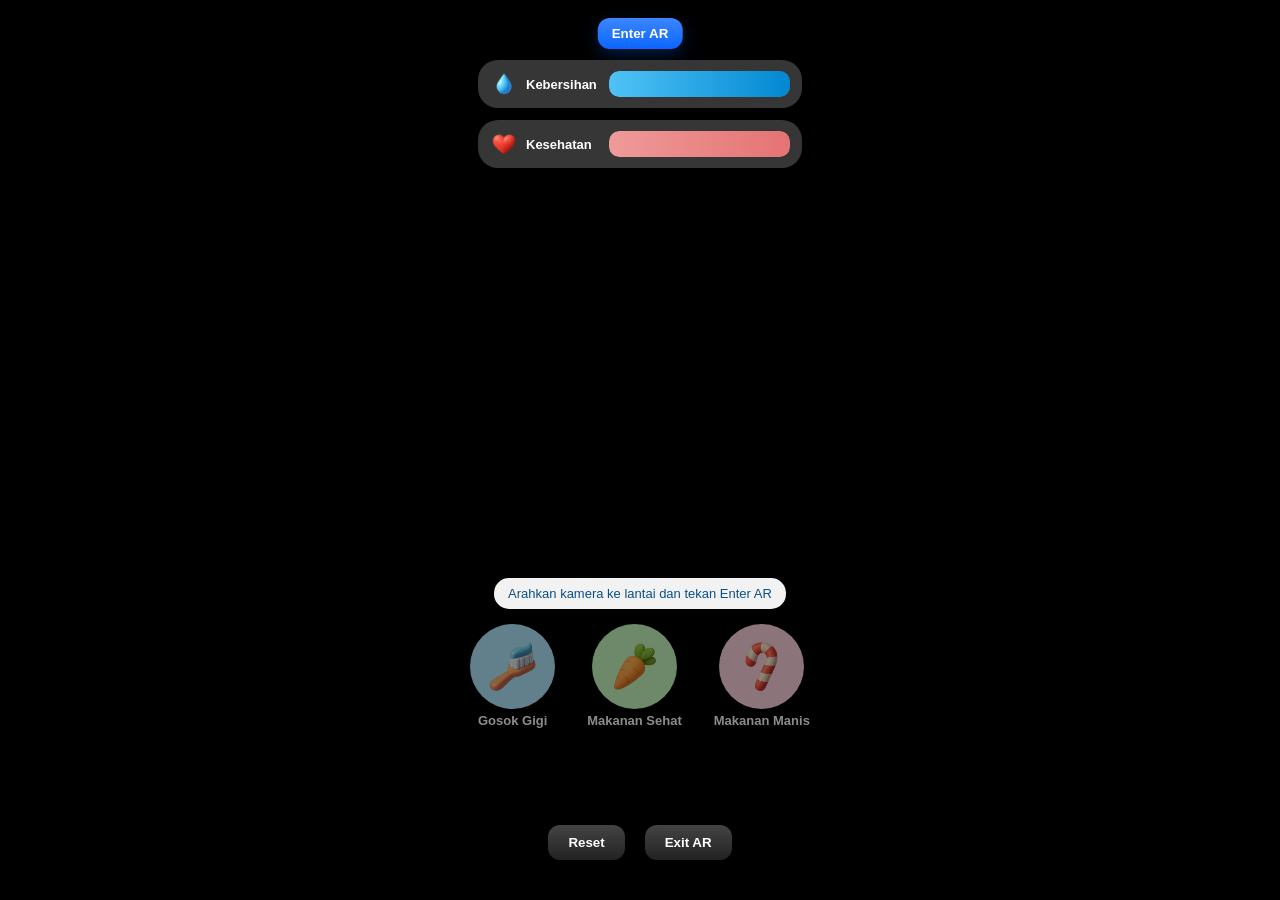
==== index.html @ 1947b39f "Add files via upload" ====
<!DOCTYPE html>
<html lang="id">
<head>
  <meta charset="utf-8" />
  <meta name="viewport" content="width=device-width,initial-scale=1" />
  <title>kARies - AR Edukasi Gigi</title>
  <link rel="stylesheet" href="./ui.css">
</head>
<body>
  <!-- XR Button (center top) -->
  <button id="xrBtn" class="xr-btn">Enter AR</button>

  <!-- AR canvas -->
  <canvas id="canvas"></canvas>

  <!-- UI overlay -->
  <div id="ui">
    <div id="bars">
      <div class="status-bar clean">
        <img src="icons/water.png" class="status-icon" alt="Kebersihan">
        <span class="status-label">Kebersihan</span>
        <div class="bar-fill"><div id="cleanFill" class="bar-inner" style="width:100%"></div></div>
      </div>

      <div class="status-bar health">
        <img src="icons/heart.png" class="status-icon" alt="Kesehatan">
        <span class="status-label">Kesehatan</span>
        <div class="bar-fill"><div id="healthFill" class="bar-inner" style="width:100%"></div></div>
      </div>
    </div>

    <div id="infoText">Arahkan kamera ke lantai dan tekan Enter AR</div>

    <div id="buttons">
      <button class="action-btn brush" data-action="brush">
        <img src="icons/sikat.png" alt="Gosok Gigi">
        <span>Gosok Gigi</span>
      </button>

      <button class="action-btn healthy" data-action="healthy">
        <img src="icons/wortel.png" alt="Makanan Sehat">
        <span>Makanan Sehat</span>
      </button>

      <button class="action-btn sweet" data-action="sweet">
        <img src="icons/permen.png" alt="Makanan Manis">
        <span>Makanan Manis</span>
      </button>
    </div>

    <!-- NEW: extra buttons under action buttons -->
    <div id="extraButtons">
      <button id="resetBtn" class="extra-btn">Reset</button>
      <button id="exitBtn" class="extra-btn">Exit AR</button>
    </div>
  </div>

  <!-- UI logic first -->
  <script src="./ui.js"></script>

  <!-- AR logic (module) -->
  <script type="module" src="./index.js"></script>
</body>
</html>
---- ui.css ----
/* ui.css - cleaned (no reset/extra buttons) */
body {
  margin: 0;
  overflow: hidden;
  font-family: "Poppins", sans-serif;
  background: #000;
}

/* canvas full */
canvas { display:block; width:100vw; height:100vh; position: absolute; }

/* UI Overlay */
#ui {
  position: absolute;
  top: 0;
  left: 0;
  width: 100%;
  height: 100%;
  display: flex;
  flex-direction: column;
  justify-content: flex-end;
  align-items: center;
  pointer-events: none;
}

/* STATUS BARS */
#bars {
  position: absolute;
  top: 60px; /* lowered slightly */
  left: 50%;
  transform: translateX(-50%);
  display: flex;
  flex-direction: column;
  gap: 12px;
  align-items: center;
  pointer-events: none;
  z-index: 50;
}

.status-bar {
  display: flex;
  align-items: center;
  background: rgba(60, 60, 60, 0.9);
  border-radius: 20px;
  padding: 6px 12px;
  min-width: 300px;
  height: 36px;
  box-shadow: 0 3px 6px rgba(0,0,0,0.2);
}

.status-icon { width: 28px; height: 28px; margin-right: 8px; }
.status-label { color:#fff; font-size:13px; font-weight:600; margin-right:8px; min-width:75px; }

.bar-fill { flex:1; height:26px; border-radius:10px; background:#555; overflow:hidden; position:relative; }
.bar-inner { height:100%; width:100%; border-radius:10px; transition: width 0.3s ease; }

.clean .bar-inner { background: linear-gradient(to right, #4fc3f7, #0288d1); }
.health .bar-inner { background: linear-gradient(to right, #ef9a9a, #e57373); }
.bar-inner.damage { animation: blinkRed 0.4s ease; }
@keyframes blinkRed { 0%,100%{ filter:brightness(1);} 50%{ filter:brightness(2);} }

/* Buttons container (raised a bit) */
#buttons {
  width: 100%;
  max-width: 420px;
  display: flex;
  gap: 20px;
  justify-content: center;
  margin-bottom: 96px; /* move up from bottom */
  pointer-events: auto;
  z-index: 45;
}

.action-btn {
  display:flex; flex-direction:column; align-items:center; text-align:center;
  background:none; border:none; cursor:pointer; transition: transform 0.15s ease;
}
.action-btn img {
  width:65px; height:65px; border-radius:50%; box-shadow:0 3px 8px rgba(0,0,0,0.25);
  margin-bottom:4px; object-fit:contain; padding:10px; background:#fff;
}
.action-btn span { font-size:13px; font-weight:600; color:#fff; text-shadow:0 1px 4px rgba(0,0,0,0.4); }

.action-btn.brush img { background:#b2e8ff; }
.action-btn.healthy img { background:#c8f7c2; }
.action-btn.sweet img { background:#ffd4e1; }

/* info text (above buttons) */
#infoText {
  background: rgba(255,255,255,0.95);
  border-radius: 15px;
  padding: 8px 14px;
  margin-bottom: 14px;
  font-size:13px;
  font-weight:500;
  color: #0b4f8a;
  box-shadow: 0 2px 10px rgba(0,0,0,0.15);
  text-align:center;
  max-width:380px;
  pointer-events:auto;
  transition: opacity 0.3s ease;
  z-index: 46;
}

/* XR button - centered top */
.xr-btn {
  position: absolute;
  top: 18px;
  left: 50%;
  transform: translateX(-50%);
  z-index: 40;
  padding: 8px 14px;
  border-radius: 12px;
  border: none;
  background: linear-gradient(180deg,#3c86ff,#0b66ff);
  color: #fff;
  font-weight:700;
  cursor:pointer;
  box-shadow: 0 6px 18px rgba(11,102,255,0.25);
  transition: opacity 0.28s ease, transform 0.18s ease;
}

/* hidden state (fade out & disable) */
.xr-btn.hidden {
  opacity: 0;
  pointer-events: none;
  transform: translateX(-50%) scale(0.96);
}

/* Extra Buttons (Reset & Exit) */
#extraButtons {
  width: 100%;
  max-width: 420px;
  display: flex;
  gap: 20px;
  justify-content: center;
  margin-bottom: 40px;
  pointer-events: auto;
  z-index: 45;
}

.extra-btn {
  padding: 10px 20px;
  border-radius: 12px;
  border: none;
  font-weight: 600;
  cursor: pointer;
  color: #fff;
  background: linear-gradient(180deg, #444, #222);
  box-shadow: 0 3px 10px rgba(0,0,0,0.25);
  transition: transform 0.15s ease, opacity 0.2s ease;
}

.extra-btn:active {
  transform: scale(0.94);
}
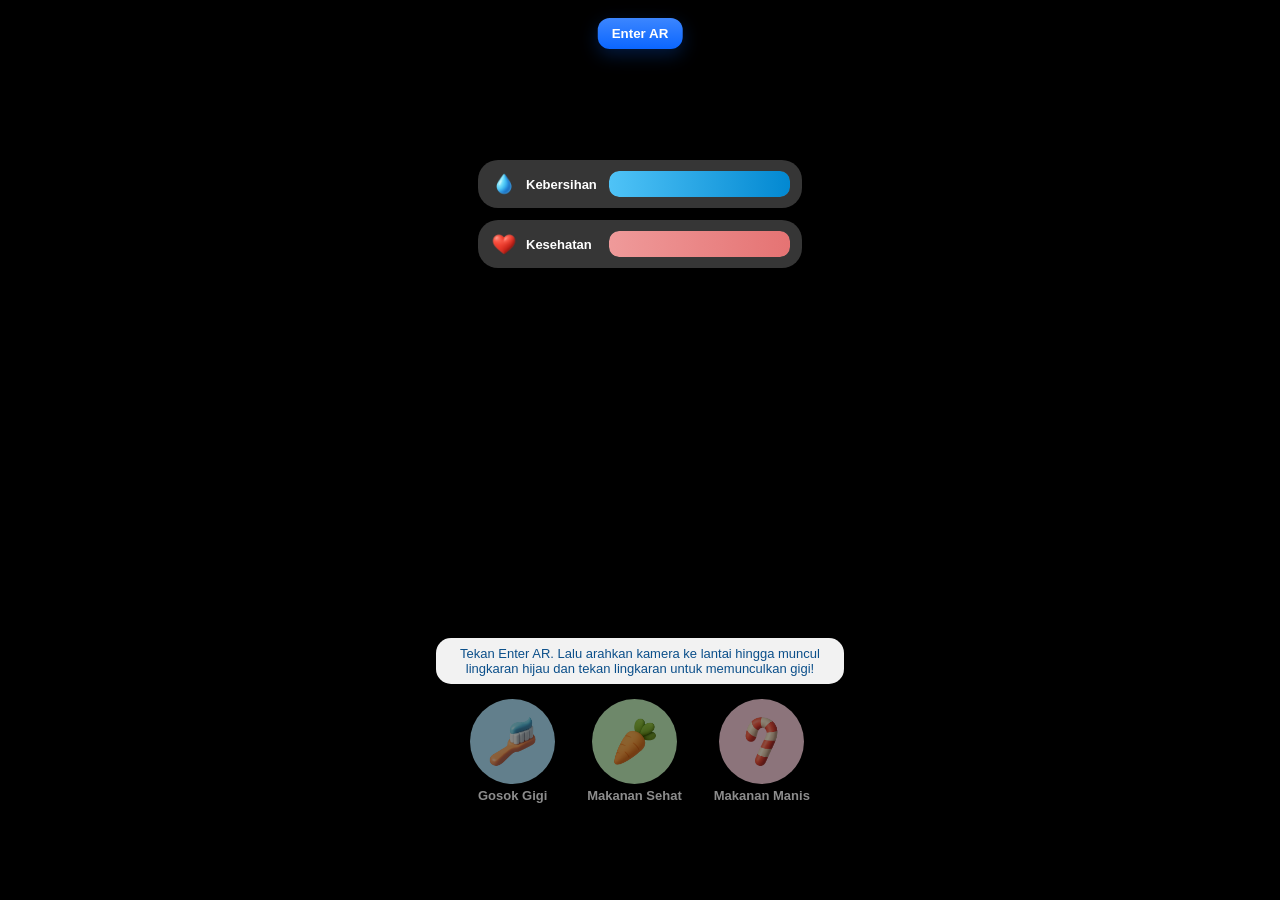
==== commit 52a4959b: "Add files via upload" ====
--- a/index.html
+++ b/index.html
@@ -29,7 +29,7 @@
       </div>
     </div>
 
-    <div id="infoText">Arahkan kamera ke lantai dan tekan Enter AR</div>
+    <div id="infoText">Tekan Enter AR. Lalu arahkan kamera ke lantai hingga muncul lingkaran hijau dan tekan lingkaran untuk memunculkan gigi!</div>
 
     <div id="buttons">
       <button class="action-btn brush" data-action="brush">
@@ -48,6 +48,12 @@
       </button>
     </div>
 
+    <!-- NEW: Scale Buttons - under action buttons (middle bottom) -->
+    <div id="scaleButtons">
+      <button id="scaleUpBtn" class="scale-btn">Perbesar</button>
+      <button id="scaleDownBtn" class="scale-btn">Perkecil</button>
+    </div>
+
     <!-- NEW: extra buttons under action buttons -->
     <div id="extraButtons">
       <button id="resetBtn" class="extra-btn">Reset</button>
--- a/ui.css
+++ b/ui.css
@@ -1,4 +1,4 @@
-/* ui.css - cleaned (no reset/extra buttons) */
+/* ui.css - cleaned (with reset/exit buttons moved to top center) */
 body {
   margin: 0;
   overflow: hidden;
@@ -26,7 +26,7 @@
 /* STATUS BARS */
 #bars {
   position: absolute;
-  top: 60px; /* lowered slightly */
+  top: 160px; /* moved lower because extraButtons moved above */
   left: 50%;
   transform: translateX(-50%);
   display: flex;
@@ -59,14 +59,14 @@
 .bar-inner.damage { animation: blinkRed 0.4s ease; }
 @keyframes blinkRed { 0%,100%{ filter:brightness(1);} 50%{ filter:brightness(2);} }
 
-/* Buttons container (raised a bit) */
+/* Buttons container */
 #buttons {
   width: 100%;
   max-width: 420px;
   display: flex;
   gap: 20px;
   justify-content: center;
-  margin-bottom: 96px; /* move up from bottom */
+  margin-bottom: 96px;
   pointer-events: auto;
   z-index: 45;
 }
@@ -85,7 +85,7 @@
 .action-btn.healthy img { background:#c8f7c2; }
 .action-btn.sweet img { background:#ffd4e1; }
 
-/* info text (above buttons) */
+/* info text */
 #infoText {
   background: rgba(255,255,255,0.95);
   border-radius: 15px;
@@ -108,7 +108,7 @@
   top: 18px;
   left: 50%;
   transform: translateX(-50%);
-  z-index: 40;
+  z-index: 70;
   padding: 8px 14px;
   border-radius: 12px;
   border: none;
@@ -120,23 +120,54 @@
   transition: opacity 0.28s ease, transform 0.18s ease;
 }
 
-/* hidden state (fade out & disable) */
 .xr-btn.hidden {
   opacity: 0;
   pointer-events: none;
   transform: translateX(-50%) scale(0.96);
 }
 
-/* Extra Buttons (Reset & Exit) */
-#extraButtons {
-  width: 100%;
-  max-width: 420px;
+/* Scale Buttons (center bottom) */
+#scaleButtons {
+  position: absolute;
+  bottom: 35px;
+  left: 50%;
+  transform: translateX(-50%);
   display: flex;
   gap: 20px;
-  justify-content: center;
-  margin-bottom: 40px;
-  pointer-events: auto;
-  z-index: 45;
+  z-index: 60;
+  pointer-events: none;
+  opacity: 0;
+  transition: opacity 0.18s ease, transform 0.18s ease;
+}
+
+.scale-btn {
+  padding: 10px 20px;
+  border-radius: 12px;
+  border: none;
+  font-weight: 600;
+  cursor: pointer;
+  color: #fff;
+  background: linear-gradient(180deg, #444, #222);
+  box-shadow: 0 3px 10px rgba(0,0,0,0.25);
+  transition: transform 0.15s ease;
+}
+
+.scale-btn:active {
+  transform: scale(0.94);
+}
+
+/* Extra Buttons (Reset & Exit) – moved to top center */
+#extraButtons {
+  position: absolute;
+  top: 85px;
+  left: 50%;
+  transform: translateX(-50%);
+  display: flex;
+  gap: 16px;
+  z-index: 65;
+  pointer-events: none;
+  opacity: 0;
+  transition: opacity 0.18s ease, transform 0.18s ease;
 }
 
 .extra-btn {
@@ -153,4 +184,13 @@
 
 .extra-btn:active {
   transform: scale(0.94);
+}
+
+
+/* show AR-only controls */
+.visible-controls {
+  opacity: 1 !important;
+  pointer-events: auto !important;
+  transform: translateX(-50%) translateY(0) !important;
+  transition: opacity 0.18s ease, transform 0.18s ease;
 }
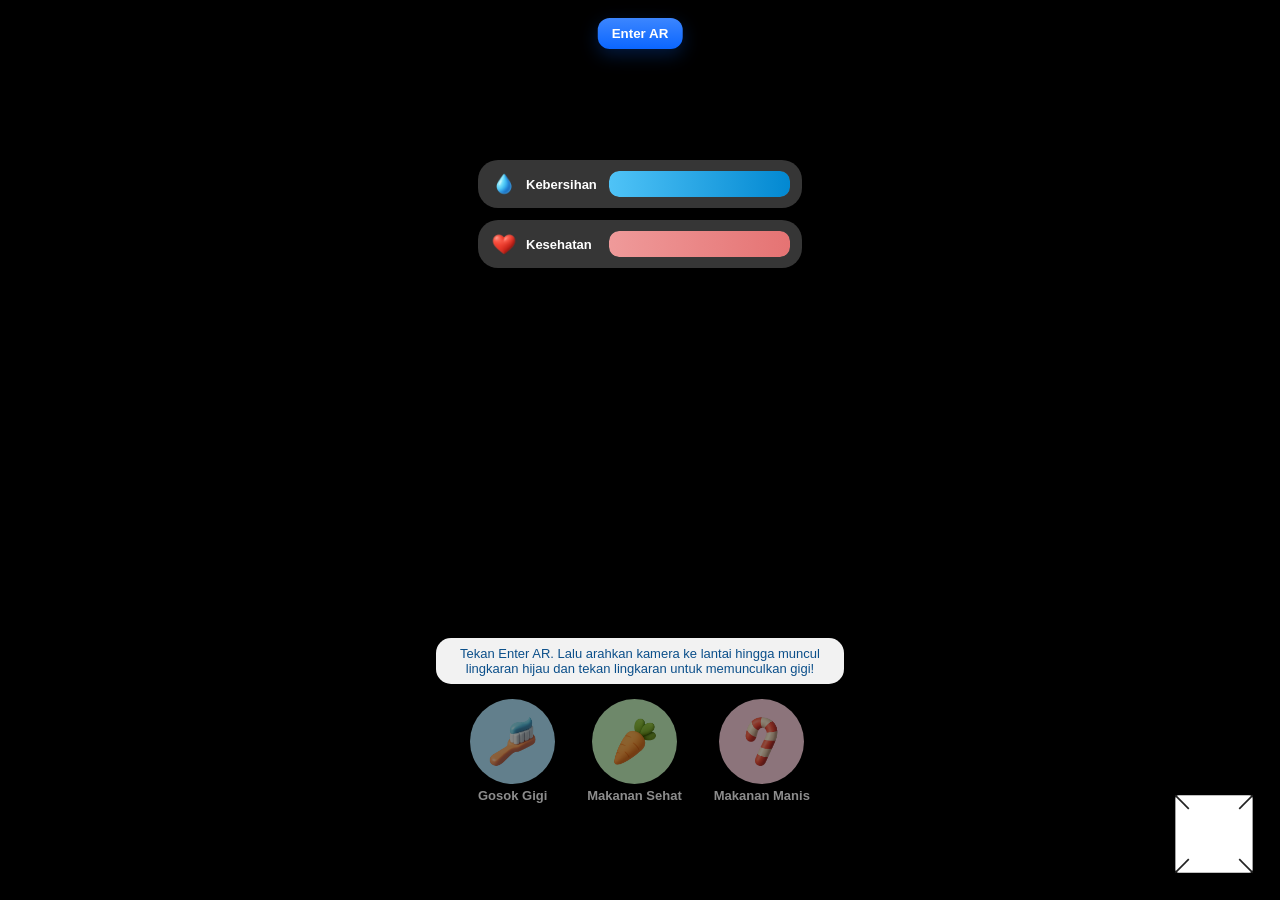
==== commit f4c6ac43: "Add files via upload" ====
--- a/index.html
+++ b/index.html
@@ -28,6 +28,20 @@
         <div class="bar-fill"><div id="healthFill" class="bar-inner" style="width:100%"></div></div>
       </div>
     </div>
+
+    <!-- STAGE INDICATOR: taruh setelah #bars dan sebelum #infoText -->
+  <div id="stageIndicator" aria-hidden="true" title="Tahap kesehatan gigi">
+    <svg viewBox="0 0 100 100" width="84" height="84" role="img" aria-label="Indikator tahap">
+      <rect id="frame" x="4" y="4" width="92" height="92" rx="4" ry="4" fill="#ffffff" stroke="#222" stroke-width="0"/>
+      <rect id="ring"  x="14" y="14" width="72" height="72" rx="3" ry="3" fill="#ffffff" />
+      <rect id="core"  x="34" y="34" width="32" height="32" rx="2" ry="2" fill="#ffffff" />
+      <line x1="4"  y1="4"  x2="20" y2="20" stroke="#222" stroke-width="2"/>
+      <line x1="96" y1="4"  x2="80" y2="20" stroke="#222" stroke-width="2"/>
+      <line x1="4"  y1="96" x2="20" y2="80" stroke="#222" stroke-width="2"/>
+      <line x1="96" y1="96" x2="80" y2="80" stroke="#222" stroke-width="2"/>
+    </svg>
+  </div>
+
 
     <div id="infoText">Tekan Enter AR. Lalu arahkan kamera ke lantai hingga muncul lingkaran hijau dan tekan lingkaran untuk memunculkan gigi!</div>
 
--- a/ui.css
+++ b/ui.css
@@ -193,4 +193,25 @@
   pointer-events: auto !important;
   transform: translateX(-50%) translateY(0) !important;
   transition: opacity 0.18s ease, transform 0.18s ease;
-}+}
+
+/* Stage indicator (kanan-bawah) */
+#stageIndicator {
+  position: absolute;
+  right: 18px;
+  bottom: 18px;
+  width: 84px;
+  height: 84px;
+  z-index: 72;
+  pointer-events: auto;
+  display: flex;
+  align-items: center;
+  justify-content: center;
+  background: rgba(0,0,0,0.18);
+  border-radius: 12px;
+  padding: 6px;
+  box-shadow: 0 6px 18px rgba(0,0,0,0.35);
+  transition: transform 0.18s ease, opacity 0.18s ease;
+}
+#stageIndicator:active { transform: scale(0.97); }
+#stageIndicator rect, #stageIndicator line { transition: fill 0.28s ease, stroke 0.28s ease; }
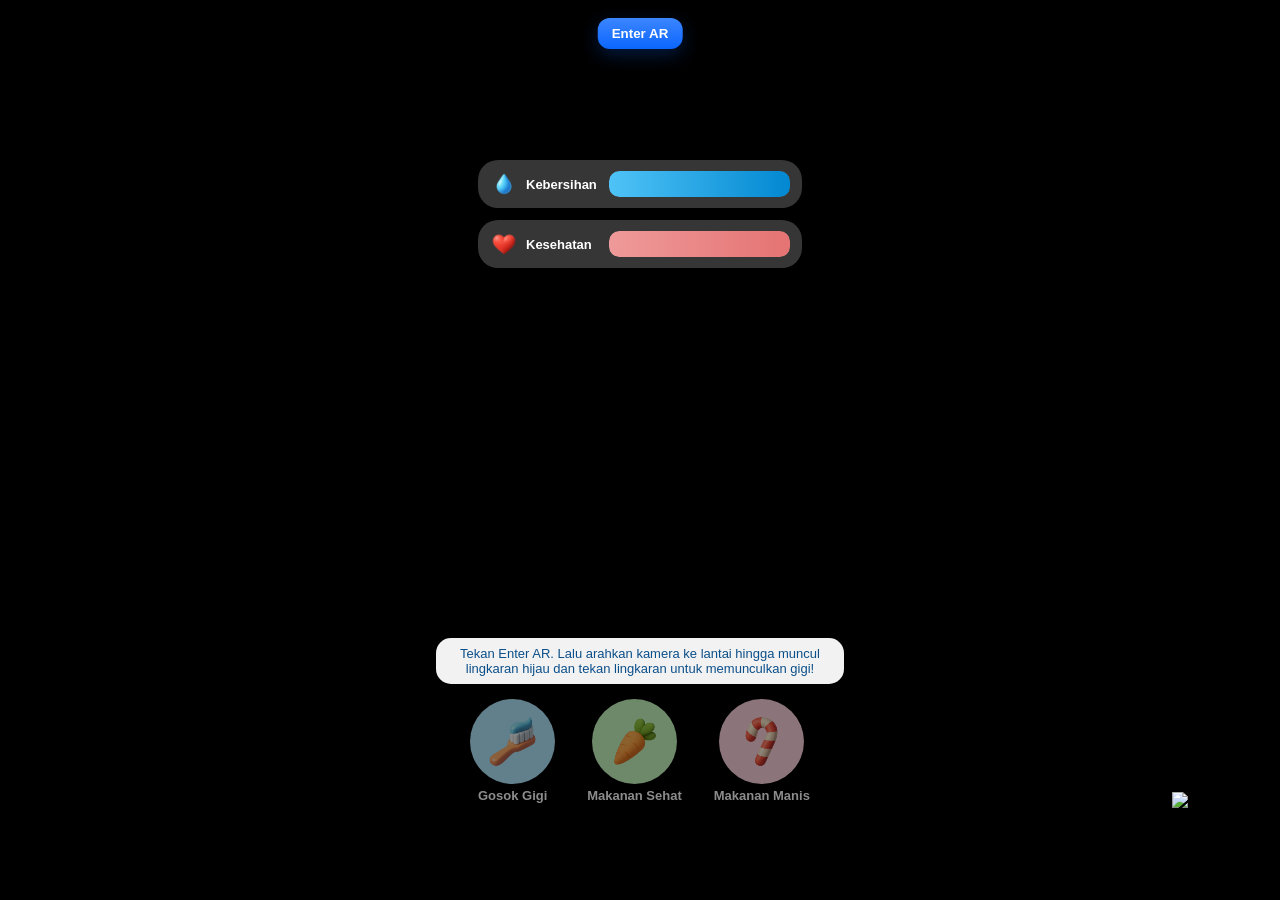
==== commit be917ebf: "Add files via upload" ====
--- a/index.html
+++ b/index.html
@@ -29,18 +29,10 @@
       </div>
     </div>
 
-    <!-- STAGE INDICATOR: taruh setelah #bars dan sebelum #infoText -->
-  <div id="stageIndicator" aria-hidden="true" title="Tahap kesehatan gigi">
-    <svg viewBox="0 0 100 100" width="84" height="84" role="img" aria-label="Indikator tahap">
-      <rect id="frame" x="4" y="4" width="92" height="92" rx="4" ry="4" fill="#ffffff" stroke="#222" stroke-width="0"/>
-      <rect id="ring"  x="14" y="14" width="72" height="72" rx="3" ry="3" fill="#ffffff" />
-      <rect id="core"  x="34" y="34" width="32" height="32" rx="2" ry="2" fill="#ffffff" />
-      <line x1="4"  y1="4"  x2="20" y2="20" stroke="#222" stroke-width="2"/>
-      <line x1="96" y1="4"  x2="80" y2="20" stroke="#222" stroke-width="2"/>
-      <line x1="4"  y1="96" x2="20" y2="80" stroke="#222" stroke-width="2"/>
-      <line x1="96" y1="96" x2="80" y2="80" stroke="#222" stroke-width="2"/>
-    </svg>
-  </div>
+      <!-- STAGE IMAGE INDICATOR: setelah #bars dan sebelum #infoText -->
+      <div id="stageIndicator" aria-hidden="true" title="Tahap kesehatan gigi">
+        <img id="stageImg" src="miss.png" alt="Tahap gigi" width="84" height="84" />
+      </div>
 
 
     <div id="infoText">Tekan Enter AR. Lalu arahkan kamera ke lantai hingga muncul lingkaran hijau dan tekan lingkaran untuk memunculkan gigi!</div>
--- a/ui.css
+++ b/ui.css
@@ -195,7 +195,7 @@
   transition: opacity 0.18s ease, transform 0.18s ease;
 }
 
-/* Stage indicator (kanan-bawah) */
+/* Stage image indicator (kanan-bawah) */
 #stageIndicator {
   position: absolute;
   right: 18px;
@@ -207,11 +207,11 @@
   display: flex;
   align-items: center;
   justify-content: center;
-  background: rgba(0,0,0,0.18);
+  background: rgba(0,0,0,0.12);
   border-radius: 12px;
   padding: 6px;
-  box-shadow: 0 6px 18px rgba(0,0,0,0.35);
+  box-shadow: 0 6px 18px rgba(0,0,0,0.25);
   transition: transform 0.18s ease, opacity 0.18s ease;
 }
-#stageIndicator:active { transform: scale(0.97); }
-#stageIndicator rect, #stageIndicator line { transition: fill 0.28s ease, stroke 0.28s ease; }+#stageIndicator img { width: 100%; height: 100%; object-fit: contain; display:block; }
+#stageIndicator:active { transform: scale(0.97); }
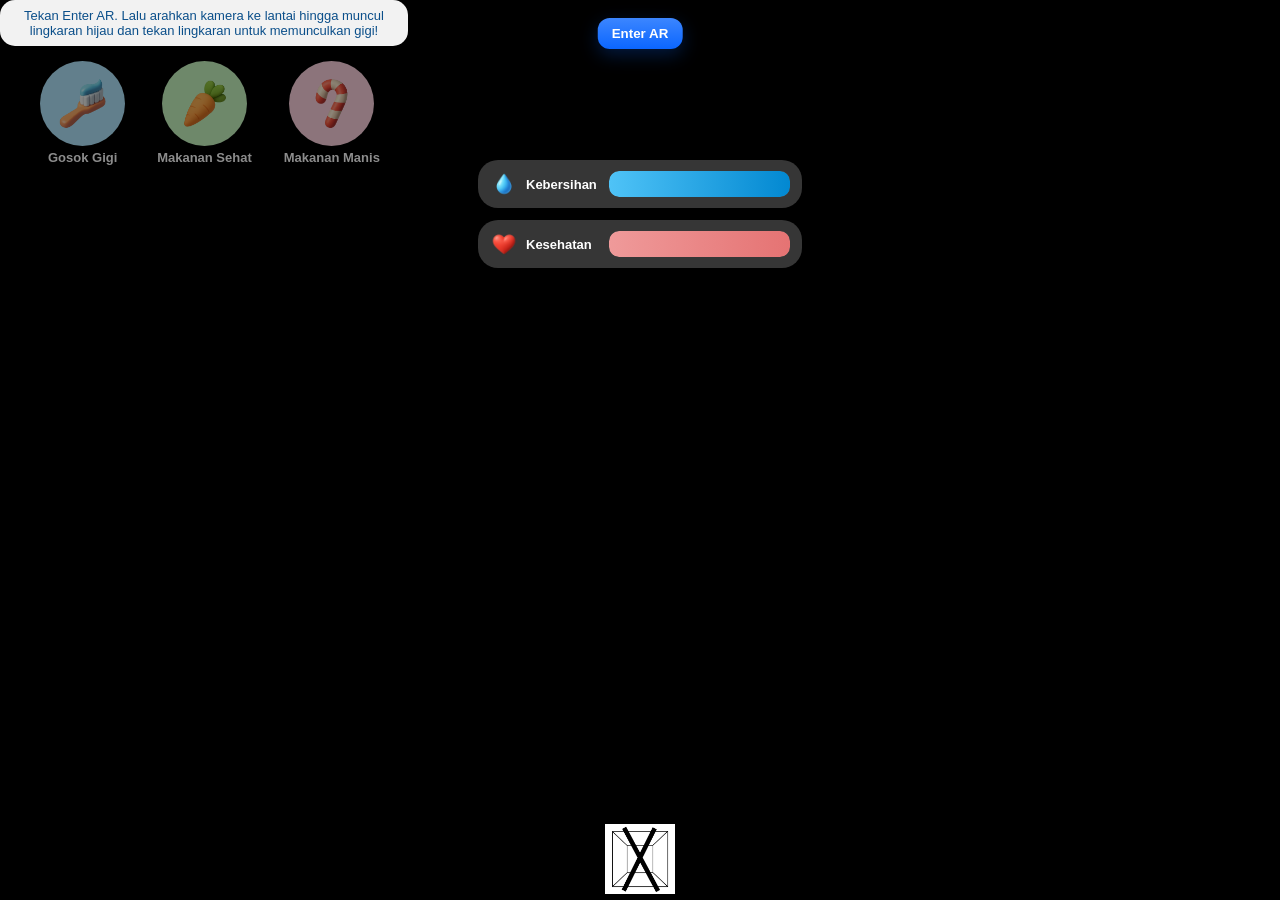
==== commit 77db2f1f: "Add files via upload" ====
--- a/index.html
+++ b/index.html
@@ -31,9 +31,9 @@
 
       <!-- STAGE IMAGE INDICATOR: setelah #bars dan sebelum #infoText -->
       <div id="stageIndicator" aria-hidden="true" title="Tahap kesehatan gigi">
-        <img id="stageImg" src="miss.png" alt="Tahap gigi" width="84" height="84" />
-      </div>
-
+    <img id="stageImg" src="miss.png" alt="Tahap gigi" width="84" height="84" />
+  </div>
+</div>
 
     <div id="infoText">Tekan Enter AR. Lalu arahkan kamera ke lantai hingga muncul lingkaran hijau dan tekan lingkaran untuk memunculkan gigi!</div>
 
--- a/ui.css
+++ b/ui.css
@@ -197,13 +197,9 @@
 
 /* Stage image indicator (kanan-bawah) */
 #stageIndicator {
-  position: absolute;
-  right: 18px;
-  bottom: 18px;
-  width: 84px;
-  height: 84px;
-  z-index: 72;
-  pointer-events: auto;
+  margin-top: 8px;
+  width: 70px;
+  height: 70px;
   display: flex;
   align-items: center;
   justify-content: center;
@@ -211,7 +207,12 @@
   border-radius: 12px;
   padding: 6px;
   box-shadow: 0 6px 18px rgba(0,0,0,0.25);
-  transition: transform 0.18s ease, opacity 0.18s ease;
-}
-#stageIndicator img { width: 100%; height: 100%; object-fit: contain; display:block; }
+}
+#stageIndicator img {
+  width: 100%;
+  height: 100%;
+  object-fit: contain;
+  display: block;
+}
+
 #stageIndicator:active { transform: scale(0.97); }
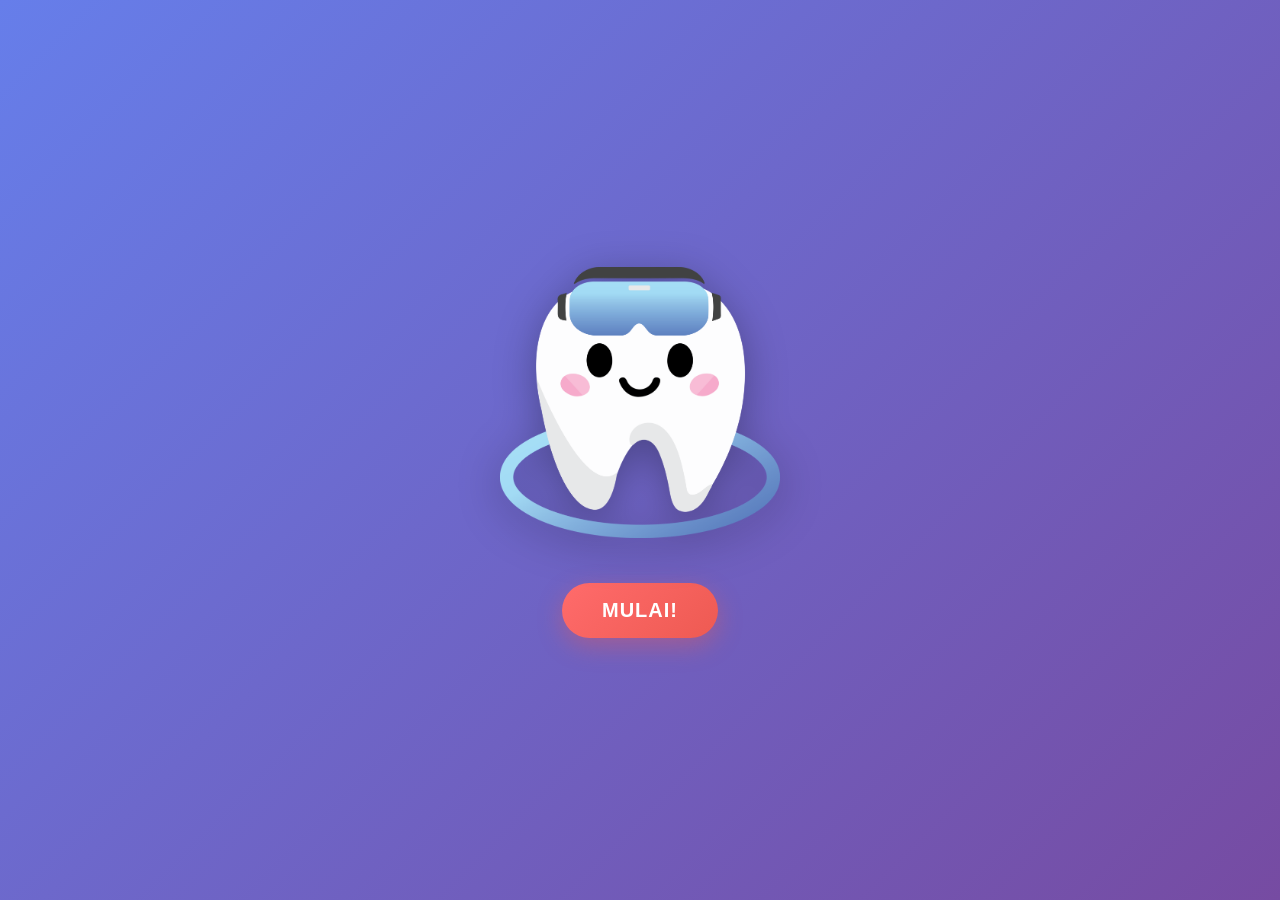
==== commit 00e3c349: "Add files via upload" ====
--- a/index.html
+++ b/index.html
@@ -7,14 +7,20 @@
   <link rel="stylesheet" href="./ui.css">
 </head>
 <body>
-  <!-- XR Button (center top) -->
-  <button id="xrBtn" class="xr-btn">Enter AR</button>
+  <!-- XR Button (center top) - SEMULA HIDDEN -->
+  <button id="xrBtn" class="xr-btn hidden">Enter AR</button>
 
   <!-- AR canvas -->
   <canvas id="canvas"></canvas>
 
   <!-- UI overlay -->
   <div id="ui">
+    <!-- NEW: Splash Screen -->
+    <div id="splashScreen">
+      <img src="logoar.png" alt="kARies Logo" id="splashLogo">
+      <button id="startBtn" class="start-btn">Mulai!</button>
+    </div>
+
     <div id="bars">
       <div class="status-bar clean">
         <img src="icons/water.png" class="status-icon" alt="Kebersihan">
@@ -29,11 +35,11 @@
       </div>
     </div>
 
-      <!-- STAGE IMAGE INDICATOR: setelah #bars dan sebelum #infoText -->
-      <div id="stageIndicator" aria-hidden="true" title="Tahap kesehatan gigi">
-    <img id="stageImg" src="miss.png" alt="Tahap gigi" width="84" height="84" />
-  </div>
-</div>
+    <!-- Tooth Status -->
+    <div id="toothStatus">
+      <img src="odontogram/odontogram_hilang.png" id="toothStatusIcon" alt="Status Gigi">
+      <div id="toothStatusText">Gigi tidak ada</div>
+    </div>
 
     <div id="infoText">Tekan Enter AR. Lalu arahkan kamera ke lantai hingga muncul lingkaran hijau dan tekan lingkaran untuk memunculkan gigi!</div>
 
@@ -54,13 +60,25 @@
       </button>
     </div>
 
-    <!-- NEW: Scale Buttons - under action buttons (middle bottom) -->
+      <!-- Modal Odontogram (pop-up) -->
+    <div id="odontModal" class="modal" aria-hidden="true">
+      <div class="modal-backdrop" id="odontBackdrop" tabindex="-1"></div>
+      <div class="modal-content" role="dialog" aria-modal="true" aria-labelledby="odontTitle">
+        <button id="modalClose" class="modal-close" aria-label="Tutup">&times;</button>
+        <h3 id="odontTitle" class="modal-title">Odontogram</h3>
+        <img id="odontModalImg" src="odontogram/odontogram_hilang.png" alt="Odontogram besar">
+        <div id="odontModalText" class="modal-text">Gigi tidak ada</div>
+      </div>
+    </div>
+
+
+    <!-- Scale Buttons -->
     <div id="scaleButtons">
       <button id="scaleUpBtn" class="scale-btn">Perbesar</button>
       <button id="scaleDownBtn" class="scale-btn">Perkecil</button>
     </div>
 
-    <!-- NEW: extra buttons under action buttons -->
+    <!-- Extra buttons -->
     <div id="extraButtons">
       <button id="resetBtn" class="extra-btn">Reset</button>
       <button id="exitBtn" class="extra-btn">Exit AR</button>
--- a/ui.css
+++ b/ui.css
@@ -7,7 +7,12 @@
 }
 
 /* canvas full */
-canvas { display:block; width:100vw; height:100vh; position: absolute; }
+canvas { 
+  display:block; 
+  width:100vw; 
+  height:100vh; 
+  position: absolute; 
+}
 
 /* UI Overlay */
 #ui {
@@ -23,10 +28,63 @@
   pointer-events: none;
 }
 
+/* NEW: Splash Screen */
+#splashScreen {
+  position: absolute;
+  top: 0;
+  left: 0;
+  width: 100%;
+  height: 100%;
+  display: flex;
+  flex-direction: column;
+  justify-content: center;
+  align-items: center;
+  background: linear-gradient(135deg, #667eea 0%, #764ba2 100%);
+  z-index: 100;
+  pointer-events: auto;
+}
+
+#splashLogo {
+  width: 280px;
+  height: 280px;
+  object-fit: contain;
+  margin-bottom: 40px;
+  filter: drop-shadow(0 8px 20px rgba(0,0,0,0.3));
+}
+
+.start-btn {
+  padding: 16px 40px;
+  font-size: 20px;
+  font-weight: 700;
+  color: #fff;
+  background: linear-gradient(135deg, #ff6b6b, #ee5a52);
+  border: none;
+  border-radius: 50px;
+  cursor: pointer;
+  box-shadow: 0 8px 25px rgba(238, 90, 82, 0.4);
+  transition: all 0.3s ease;
+  text-transform: uppercase;
+  letter-spacing: 1px;
+}
+
+.start-btn:hover {
+  transform: translateY(-3px);
+  box-shadow: 0 12px 30px rgba(238, 90, 82, 0.6);
+}
+
+.start-btn:active {
+  transform: translateY(-1px);
+}
+
+/* Hide splash when AR starts */
+#splashScreen.hidden {
+  display: none;
+}
+
 /* STATUS BARS */
 #bars {
   position: absolute;
-  top: 160px; /* moved lower because extraButtons moved above */
+  top: 150px;
   left: 50%;
   transform: translateX(-50%);
   display: flex;
@@ -35,6 +93,13 @@
   align-items: center;
   pointer-events: none;
   z-index: 50;
+  opacity: 0;
+  transition: opacity 0.3s ease;
+}
+
+/* TAMBAHKAN CLASS UNTUK SHOW BARS SAAT AR */
+#bars.visible-ar {
+  opacity: 1;
 }
 
 .status-bar {
@@ -59,6 +124,44 @@
 .bar-inner.damage { animation: blinkRed 0.4s ease; }
 @keyframes blinkRed { 0%,100%{ filter:brightness(1);} 50%{ filter:brightness(2);} }
 
+/* Tooth Status - tanpa bar, gambar besar dan teks */
+#toothStatus {
+  position: absolute;
+  top: 280px;
+  left: 50%;
+  transform: translateX(-50%);
+  display: flex;
+  flex-direction: column;
+  align-items: center;
+  gap: 8px;
+  pointer-events: none;
+  z-index: 50;
+  opacity: 0;
+  transition: opacity 0.3s ease;
+}
+
+/* TAMBAHKAN CLASS UNTUK SHOW TOOTH STATUS SAAT AR */
+#toothStatus.visible-ar {
+  opacity: 1;
+}
+
+#toothStatusIcon {
+  width: 80px;
+  height: 80px;
+  object-fit: contain;
+}
+
+#toothStatusText {
+  color: #fff;
+  font-size: 16px;
+  font-weight: 600;
+  text-align: center;
+  text-shadow: 0 2px 4px rgba(0,0,0,0.7);
+  background: rgba(0,0,0,0.5);
+  padding: 6px 12px;
+  border-radius: 8px;
+}
+
 /* Buttons container */
 #buttons {
   width: 100%;
@@ -69,6 +172,13 @@
   margin-bottom: 96px;
   pointer-events: auto;
   z-index: 45;
+  opacity: 0;
+  transition: opacity 0.3s ease;
+}
+
+/* TAMBAHKAN CLASS UNTUK SHOW BUTTONS SAAT AR */
+#buttons.visible-ar {
+  opacity: 1;
 }
 
 .action-btn {
@@ -100,9 +210,15 @@
   pointer-events:auto;
   transition: opacity 0.3s ease;
   z-index: 46;
-}
-
-/* XR button - centered top */
+  opacity: 0;
+}
+
+/* TAMBAHKAN CLASS UNTUK SHOW INFO TEXT SAAT AR */
+#infoText.visible-ar {
+  opacity: 1;
+}
+
+/* XR button - centered top (HIDDEN BY DEFAULT) */
 .xr-btn {
   position: absolute;
   top: 18px;
@@ -186,7 +302,6 @@
   transform: scale(0.94);
 }
 
-
 /* show AR-only controls */
 .visible-controls {
   opacity: 1 !important;
@@ -195,24 +310,112 @@
   transition: opacity 0.18s ease, transform 0.18s ease;
 }
 
-/* Stage image indicator (kanan-bawah) */
-#stageIndicator {
-  margin-top: 8px;
-  width: 70px;
-  height: 70px;
-  display: flex;
+/*Odontogram */
+/* ---------- Odontogram Modal (pop-up) ---------- */
+#toothStatusIcon { cursor: pointer; } /* pointer saat hover untuk menandakan bisa diklik */
+
+.modal {
+  position: fixed;
+  inset: 0;
+  display: none; /* default hidden */
+  z-index: 200;
   align-items: center;
   justify-content: center;
-  background: rgba(0,0,0,0.12);
+  pointer-events: none;
+}
+
+.modal[aria-hidden="false"] {
+  display: flex;
+  pointer-events: auto;
+}
+
+/* backdrop blur + dark overlay */
+.modal-backdrop {
+  position: absolute;
+  inset: 0;
+  background: rgba(0,0,0,0.55);
+  backdrop-filter: blur(4px);
+  -webkit-backdrop-filter: blur(4px);
+  opacity: 0;
+  transition: opacity 220ms ease;
+}
+
+.modal[aria-hidden="false"] .modal-backdrop { opacity: 1; }
+
+/* modal content */
+.modal-content {
+  position: relative;
+  width: min(820px, 94vw);
+  max-height: 86vh;
+  overflow: auto;
+  background: linear-gradient(180deg, rgba(255,255,255,0.98), #fff);
+  border-radius: 16px;
+  box-shadow: 0 20px 60px rgba(0,0,0,0.45);
+  padding: 22px;
+  display: flex;
+  flex-direction: column;
+  align-items: center;
+  gap: 12px;
+  transform: translateY(18px) scale(0.98);
+  opacity: 0;
+  transition: transform 260ms cubic-bezier(.2,.9,.3,1), opacity 220ms ease;
+}
+
+/* show animation */
+.modal[aria-hidden="false"] .modal-content {
+  transform: translateY(0) scale(1);
+  opacity: 1;
+}
+
+/* close button */
+.modal-close {
+  position: absolute;
+  top: 12px;
+  right: 12px;
+  border: none;
+  background: transparent;
+  font-size: 28px;
+  line-height: 1;
+  cursor: pointer;
+  color: #333;
+  padding: 6px;
+  border-radius: 8px;
+}
+.modal-close:focus { outline: 2px solid rgba(10,100,255,0.25); }
+
+/* modal title */
+.modal-title {
+  margin: 0;
+  font-size: 18px;
+  font-weight: 700;
+  color: #0b3a5a;
+}
+
+/* image */
+#odontModalImg {
+  width: 100%;
+  max-width: 640px;
+  height: auto;
   border-radius: 12px;
-  padding: 6px;
-  box-shadow: 0 6px 18px rgba(0,0,0,0.25);
-}
-#stageIndicator img {
-  width: 100%;
-  height: 100%;
+  box-shadow: 0 8px 26px rgba(0,0,0,0.18);
   object-fit: contain;
-  display: block;
-}
-
-#stageIndicator:active { transform: scale(0.97); }+}
+
+/* text below image */
+.modal-text {
+  font-size: 15px;
+  color: #16324a;
+  background: rgba(255,255,255,0.9);
+  padding: 10px 14px;
+  border-radius: 10px;
+  text-align: center;
+  max-width: 86%;
+}
+
+/* small screens adjustments */
+@media (max-width: 520px) {
+  .modal-content { padding: 16px; border-radius: 12px; }
+  .modal-close { font-size: 24px; top: 8px; right: 8px; }
+  .modal-title { font-size: 16px; }
+  #odontModalImg { max-width: 92vw; }
+}
